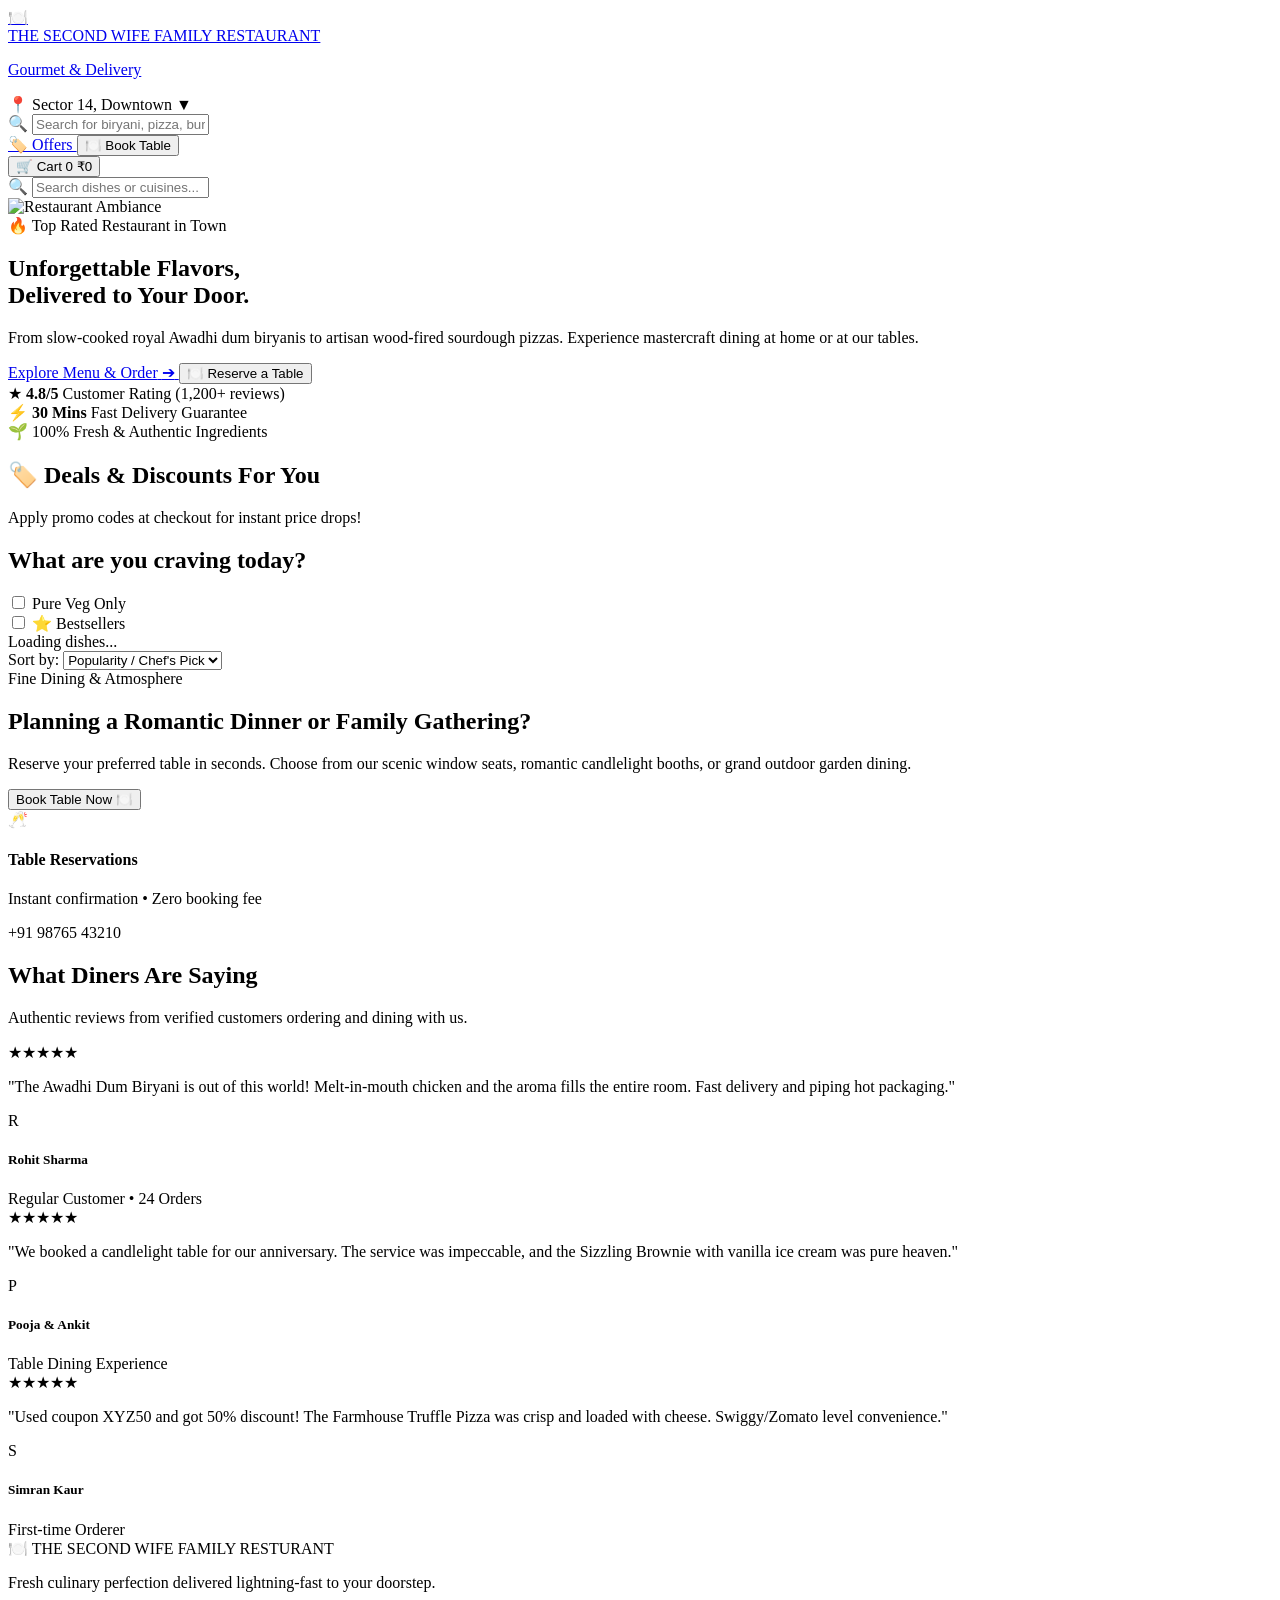
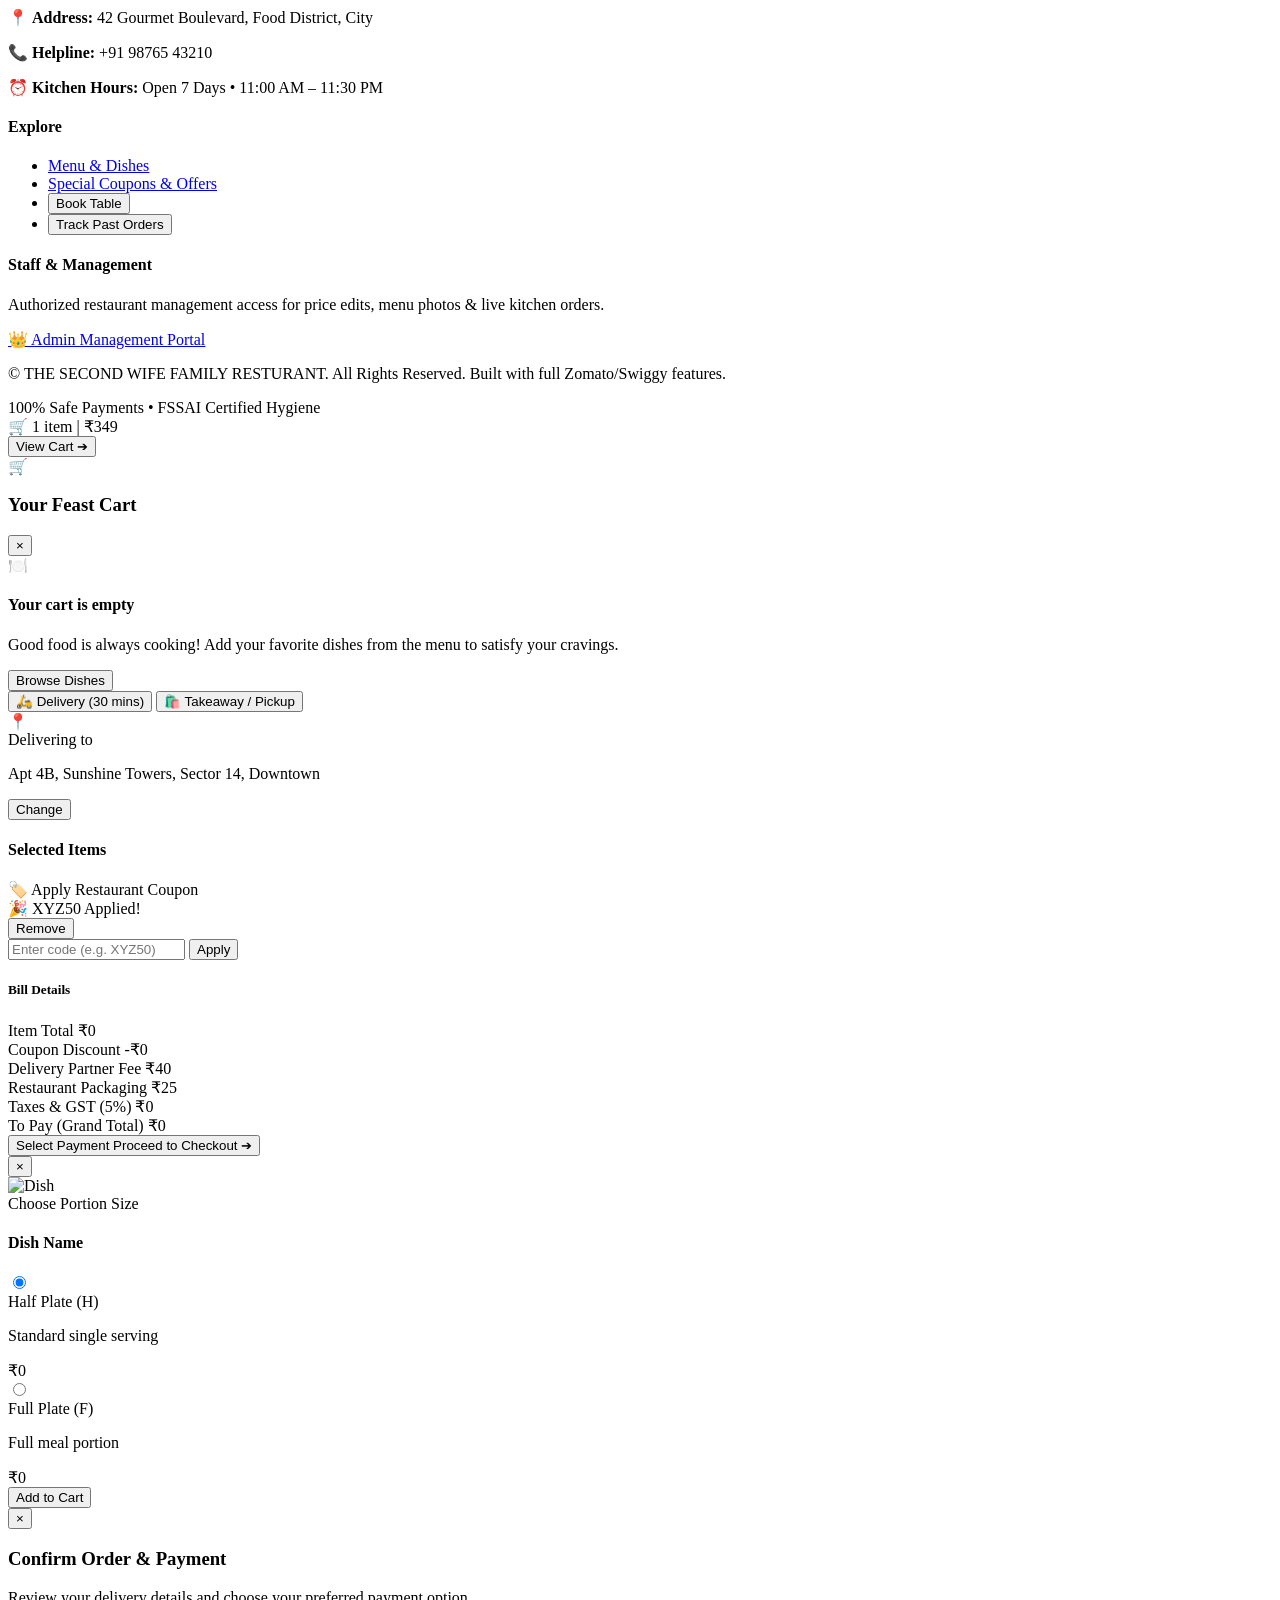
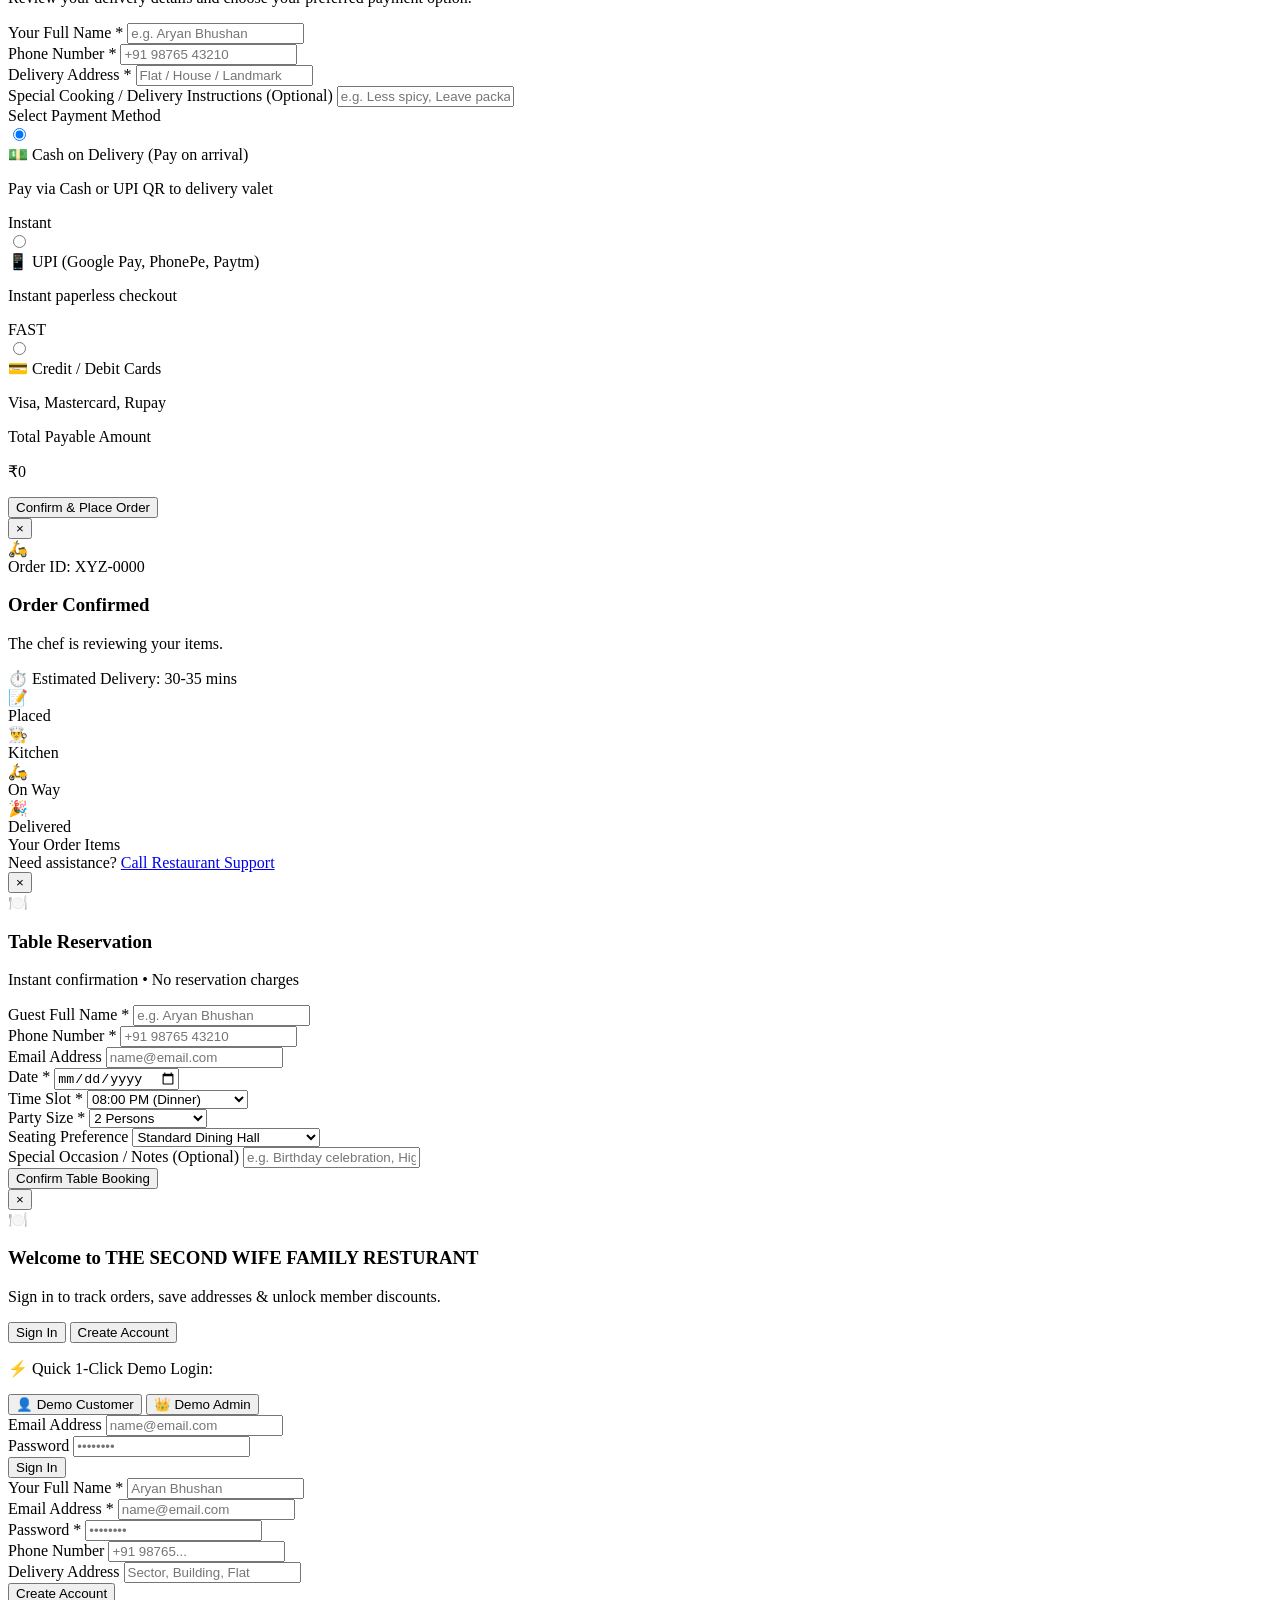
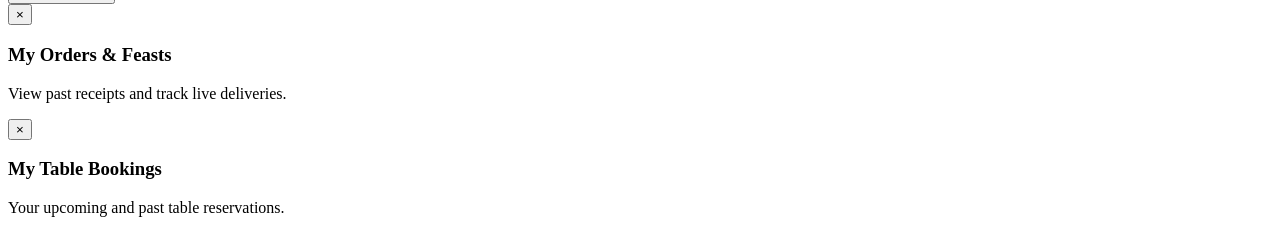
==== public/index.html @ 07d32ba4 "Complete THE SECOND WIFE FAMILY RESTAURANT website with full menu and auth" ====
<!DOCTYPE html>
<html lang="en">

<head>
  <meta charset="UTF-8">
  <meta name="viewport" content="width=device-width, initial-scale=1.0">
  <title>THE SECOND WIFE FAMILY RESTURANT | Order Food Online & Table Reservations</title>

  <!-- Tailwind CSS CDN -->
  <script src="https://cdn.tailwindcss.com"></script>
  <script>
    tailwind.config = {
      theme: {
        extend: {
          colors: {
            brand: {
              red: '#E23744',
              orange: '#FC8019',
              dark: '#1C1C24'
            }
          }
        }
      }
    }
  </script>

  <!-- Custom Styles -->
  <link rel="stylesheet" href="/css/style.css">
</head>

<body class="bg-gray-50 min-h-screen text-gray-800 antialiased selection:bg-red-500 selection:text-white">

  <!-- Toast Notification Container -->
  <div id="toast-container"></div>

  <!-- ================= TOP NAVIGATION BAR ================= -->
  <header class="sticky top-0 z-40 bg-white/95 backdrop-blur-md border-b border-gray-100 shadow-xs transition-all">
    <div class="max-w-7xl mx-auto px-4 sm:px-6 lg:px-8">
      <div class="flex items-center justify-between h-20 gap-4">

        <!-- Brand Logo & Editable Name -->
        <div class="flex items-center gap-3">
          <a href="/" class="flex items-center gap-2.5 group">
            <div
              class="w-11 h-11 rounded-2xl bg-gradient-to-tr from-red-600 to-rose-500 text-white flex items-center justify-center font-black text-xl shadow-md group-hover:scale-105 transition">
              🍽️
            </div>
            <div>
              <span class="brand-name text-lg sm:text-xl lg:text-2xl font-black tracking-tight text-gray-900 font-serif leading-tight block">THE SECOND WIFE FAMILY RESTAURANT</span>
              <p class="text-[10px] sm:text-[11px] font-semibold text-red-600 uppercase tracking-widest leading-none mt-0.5">Gourmet & Delivery</p>
            </div>
          </a>

          <!-- Location  -->
          <div
            class="hidden lg:flex items-center gap-2 text-xs text-gray-600 bg-gray-100/80 hover:bg-gray-200/80 px-3 py-1.5 rounded-full cursor-pointer transition ml-2">
            <span class="text-red-600 text-sm">📍</span>
            <span class="font-bold text-gray-800 truncate max-w-[150px]">Sector 14, Downtown</span>
            <span class="text-gray-400">▼</span>
          </div>
        </div>

        <!-- Central Search Bar (Instant Filter) -->
        <div class="hidden md:flex flex-1 max-w-md mx-4">
          <div class="relative w-full">
            <span class="absolute inset-y-0 left-0 pl-3.5 flex items-center pointer-events-none text-gray-400">
              🔍
            </span>
            <input type="text" id="main-search-input" placeholder="Search for biryani, pizza, burger, momos, curries..."
              class="w-full pl-10 pr-4 py-2 text-sm bg-gray-100/90 hover:bg-gray-100 focus:bg-white border border-transparent focus:border-red-500 rounded-full focus:outline-none transition shadow-inner" />
          </div>
        </div>

        <!-- Right Side Nav Actions -->
        <div class="flex items-center gap-3">
          <!-- Offers Link -->
          <a href="#offers-section"
            class="hidden sm:flex items-center gap-1.5 text-xs font-bold text-gray-700 hover:text-red-600 transition px-2.5 py-1.5 rounded-lg">
            <span>🏷️</span> Offers
          </a>

          <!-- Book Table Button -->
          <button onclick="openReservationModal()"
            class="hidden sm:flex items-center gap-1.5 text-xs font-bold bg-amber-50 text-amber-900 border border-amber-200 hover:bg-amber-100 transition px-3.5 py-2 rounded-xl">
            <span>🍽️</span> Book Table
          </button>

          <!-- Auth Status Container (Sign In / Register or User Avatar Dropdown) -->
          <div id="user-nav-container" class="flex items-center gap-2">
            <!-- Rendered dynamically by app.js -->
          </div>

          <!-- Cart Button (Zomato / Swiggy Style) -->
          <button onclick="openCartDrawer()"
            class="relative flex items-center gap-2 bg-red-600 hover:bg-red-700 text-white px-4 py-2 rounded-xl font-bold text-sm shadow-md hover:shadow-lg transition">
            <span class="text-base">🛒</span>
            <span class="hidden sm:inline">Cart</span>
            <span
              class="cart-count-badge bg-white text-red-600 text-xs px-2 py-0.5 rounded-full font-black hidden">0</span>
            <span
              class="cart-price-indicator text-xs font-extrabold text-red-100 pl-1 hidden sm:inline border-l border-red-500">₹0</span>
          </button>
        </div>

      </div>

      <!-- Mobile Search Bar (Below Header on small screens) -->
      <div class="md:hidden pb-3 pt-1">
        <div class="relative w-full">
          <span class="absolute inset-y-0 left-0 pl-3.5 flex items-center pointer-events-none text-gray-400">
            🔍
          </span>
          <input type="text"
            oninput="document.getElementById('main-search-input').value = this.value; document.getElementById('main-search-input').dispatchEvent(new Event('input'))"
            placeholder="Search dishes or cuisines..."
            class="w-full pl-10 pr-4 py-2 text-xs bg-gray-100 rounded-full focus:outline-none focus:ring-1 focus:ring-red-500 border border-gray-200" />
        </div>
      </div>
    </div>
  </header>

  <!-- ================= HERO SECTION ================= -->
  <section class="relative bg-gray-900 text-white overflow-hidden">
    <div class="absolute inset-0 z-0">
      <img src="https://images.unsplash.com/photo-1517248135467-4c7edcad34c4?w=1600&q=80" alt="Restaurant Ambiance"
        class="w-full h-full object-cover opacity-35 scale-105 filter blur-[0.5px]">
      <div class="absolute inset-0 bg-gradient-to-r from-gray-950 via-gray-950/80 to-transparent"></div>
    </div>

    <div
      class="relative z-10 max-w-7xl mx-auto px-4 sm:px-6 lg:px-8 py-16 sm:py-24 lg:py-28 flex flex-col justify-center">
      <div class="max-w-2xl">
        <div
          class="inline-flex items-center gap-2 bg-red-600/90 text-white text-xs font-black uppercase tracking-wider px-3.5 py-1 rounded-full mb-4 shadow-sm">
          🔥 Top Rated Restaurant in Town
        </div>
        <h1 class="text-4xl sm:text-6xl font-black font-serif tracking-tight leading-tight mb-4">
          Unforgettable Flavors, <br />
          <span class="text-red-500 italic">Delivered to Your Door.</span>
        </h1>
        <p class="brand-tagline text-base sm:text-lg text-gray-300 mb-8 max-w-xl font-light">
          From slow-cooked royal Awadhi dum biryanis to artisan wood-fired sourdough pizzas. Experience mastercraft
          dining at home or at our tables.
        </p>

        <!-- Hero CTAs -->
        <div class="flex flex-wrap items-center gap-4">
          <a href="#menu-section"
            class="bg-red-600 hover:bg-red-700 text-white font-extrabold text-sm sm:text-base px-7 py-3.5 rounded-2xl shadow-lg hover:shadow-red-500/25 transition transform hover:-translate-y-0.5 flex items-center gap-2">
            <span>Explore Menu & Order</span>
            <span>➔</span>
          </a>
          <button onclick="openReservationModal()"
            class="bg-white/10 hover:bg-white/20 backdrop-blur-md text-white border border-white/20 font-bold text-sm sm:text-base px-6 py-3.5 rounded-2xl transition">
            🍽️ Reserve a Table
          </button>
        </div>

        <!-- Trust Badges -->
        <div
          class="mt-10 pt-6 border-t border-white/10 flex flex-wrap items-center gap-6 text-xs text-gray-300 font-medium">
          <div class="flex items-center gap-2">
            <span class="text-yellow-400 text-base">★</span>
            <span><b>4.8/5</b> Customer Rating (1,200+ reviews)</span>
          </div>
          <div class="flex items-center gap-2">
            <span class="text-red-400 text-base">⚡</span>
            <span><b>30 Mins</b> Fast Delivery Guarantee</span>
          </div>
          <div class="flex items-center gap-2">
            <span class="text-emerald-400 text-base">🌱</span>
            <span>100% Fresh & Authentic Ingredients</span>
          </div>
        </div>
      </div>
    </div>
  </section>

  <!-- ================= OFFERS & PROMOS CAROUSEL ================= -->
  <section id="offers-section" class="py-8 bg-white border-b border-gray-100">
    <div class="max-w-7xl mx-auto px-4 sm:px-6 lg:px-8">
      <div class="flex items-center justify-between mb-4">
        <div>
          <h2 class="text-xl sm:text-2xl font-black text-gray-900 flex items-center gap-2 font-serif">
            <span>🏷️</span> Deals & Discounts For You
          </h2>
          <p class="text-xs text-gray-500">Apply promo codes at checkout for instant price drops!</p>
        </div>
      </div>

      <!-- Horizontal scrolling offers container -->
      <div id="offer-banners-container" class="flex gap-4 overflow-x-auto pb-3 pt-1 scrollbar-none">
        <!-- Rendered by app.js -->
      </div>
    </div>
  </section>

  <!-- ================= INSPIRATION CUISINES / CATEGORIES ================= -->
  <section class="py-8 bg-gray-50/60 border-b border-gray-100">
    <div class="max-w-7xl mx-auto px-4 sm:px-6 lg:px-8">
      <h2 class="text-xl sm:text-2xl font-black text-gray-900 mb-6 font-serif">
        What are you craving today?
      </h2>

      <!-- Circular Categories Slider -->
      <div id="category-filter-container" class="flex gap-5 sm:gap-8 overflow-x-auto pb-4 pt-1 scrollbar-none">
        <!-- Rendered by app.js -->
      </div>
    </div>
  </section>

  <!-- ================= MAIN MENU & FOOD CATALOG ================= -->
  <section id="menu-section" class="py-10 max-w-7xl mx-auto px-4 sm:px-6 lg:px-8">

    <!-- Filter, Veg-toggle & Sorting Bar -->
    <div
      class="bg-white rounded-2xl p-4 sm:p-5 shadow-xs border border-gray-100 mb-8 flex flex-wrap items-center justify-between gap-4">

      <!-- Left Filters: Veg Only & Bestsellers -->
      <div class="flex flex-wrap items-center gap-3">
        <!-- Pure Veg Toggle -->
        <label
          class="inline-flex items-center gap-2.5 cursor-pointer bg-gray-50 hover:bg-emerald-50/50 border border-gray-200 hover:border-emerald-300 px-3.5 py-1.5 rounded-xl transition">
          <input type="checkbox" id="veg-only-toggle" class="sr-only peer">
          <span class="food-symbol-veg"></span>
          <span class="text-xs font-bold text-gray-700 peer-checked:text-emerald-700">Pure Veg Only</span>
          <div
            class="w-8 h-4 bg-gray-200 peer-focus:outline-none rounded-full peer peer-checked:after:translate-x-full peer-checked:after:border-white after:content-[''] after:absolute after:top-[2px] after:left-[2px] after:bg-white after:border-gray-300 after:border after:rounded-full after:h-3 after:w-3 after:transition-all peer-checked:bg-emerald-600 relative">
          </div>
        </label>

        <!-- Bestsellers Toggle -->
        <label
          class="inline-flex items-center gap-2 cursor-pointer bg-gray-50 hover:bg-amber-50 border border-gray-200 hover:border-amber-300 px-3.5 py-1.5 rounded-xl transition">
          <input type="checkbox" id="bestseller-toggle" class="sr-only peer">
          <span class="text-amber-500 text-xs">⭐</span>
          <span class="text-xs font-bold text-gray-700 peer-checked:text-amber-700">Bestsellers</span>
          <div
            class="w-8 h-4 bg-gray-200 peer-focus:outline-none rounded-full peer peer-checked:after:translate-x-full peer-checked:after:border-white after:content-[''] after:absolute after:top-[2px] after:left-[2px] after:bg-white after:border-gray-300 after:border after:rounded-full after:h-3 after:w-3 after:transition-all peer-checked:bg-amber-500 relative">
          </div>
        </label>

        <!-- Items Counter -->
        <span id="items-count-indicator" class="text-xs text-gray-400 font-semibold pl-2">
          Loading dishes...
        </span>
      </div>

      <!-- Right: Sort By Dropdown -->
      <div class="flex items-center gap-2 text-xs">
        <span class="text-gray-500 font-medium">Sort by:</span>
        <select id="sort-by-select"
          class="bg-gray-50 border border-gray-200 text-gray-800 text-xs font-bold rounded-xl px-3 py-1.5 focus:outline-none focus:border-red-500">
          <option value="popularity">Popularity / Chef's Pick</option>
          <option value="rating">Highest Rated ★</option>
          <option value="price-low">Price: Low to High</option>
          <option value="price-high">Price: High to Low</option>
        </select>
      </div>

    </div>

    <!-- Dish Cards Grid -->
    <div id="menu-items-grid" class="grid grid-cols-1 sm:grid-cols-2 lg:grid-cols-3 xl:grid-cols-4 gap-6">
      <!-- Dishes rendered dynamically by app.js -->
    </div>

  </section>

  <!-- ================= TABLE RESERVATION BANNER ================= -->
  <section class="my-16 max-w-7xl mx-auto px-4 sm:px-6 lg:px-8">
    <div
      class="relative bg-gradient-to-r from-red-900 to-gray-900 rounded-3xl overflow-hidden shadow-xl text-white p-8 sm:p-14 flex flex-col md:flex-row items-center justify-between gap-8">
      <div class="max-w-xl z-10">
        <span
          class="text-xs uppercase font-extrabold tracking-widest text-amber-400 bg-amber-400/10 px-3 py-1 rounded-full">Fine
          Dining & Atmosphere</span>
        <h2 class="text-3xl sm:text-4xl font-serif font-black mt-3 mb-2 leading-tight">
          Planning a Romantic Dinner or Family Gathering?
        </h2>
        <p class="text-gray-300 text-sm font-light mb-6">
          Reserve your preferred table in seconds. Choose from our scenic window seats, romantic candlelight booths, or
          grand outdoor garden dining.
        </p>
        <button onclick="openReservationModal()"
          class="bg-red-600 hover:bg-red-700 text-white font-extrabold text-sm px-6 py-3 rounded-xl shadow-md transition transform hover:scale-105">
          Book Table Now 🍽️
        </button>
      </div>

      <div class="w-full md:w-auto flex-shrink-0 z-10">
        <div class="bg-white/10 backdrop-blur-md border border-white/20 p-6 rounded-2xl text-center">
          <div class="text-4xl mb-2">🥂</div>
          <h4 class="font-bold text-sm">Table Reservations</h4>
          <p class="text-xs text-gray-300 mt-1">Instant confirmation • Zero booking fee</p>
          <p class="text-[11px] text-amber-300 mt-2 font-mono brand-phone">+91 98765 43210</p>
        </div>
      </div>

      <!-- Decorative Shape -->
      <div class="absolute -right-10 -bottom-10 w-80 h-80 bg-red-600/20 rounded-full blur-3xl pointer-events-none">
      </div>
    </div>
  </section>

  <!-- ================= ABOUT & REVIEWS SECTION ================= -->
  <section class="py-12 bg-white border-t border-gray-100">
    <div class="max-w-7xl mx-auto px-4 sm:px-6 lg:px-8">
      <div class="text-center max-w-2xl mx-auto mb-10">
        <h2 class="text-2xl sm:text-3xl font-serif font-black text-gray-900">What Diners Are Saying</h2>
        <p class="text-xs text-gray-500 mt-2">Authentic reviews from verified customers ordering and dining with us.</p>
      </div>

      <div class="grid grid-cols-1 md:grid-cols-3 gap-6">
        <!-- Review 1 -->
        <div class="bg-gray-50 rounded-2xl p-6 border border-gray-100">
          <div class="flex text-amber-400 text-sm mb-2">★★★★★</div>
          <p class="text-xs text-gray-600 italic leading-relaxed">
            "The Awadhi Dum Biryani is out of this world! Melt-in-mouth chicken and the aroma fills the entire room.
            Fast delivery and piping hot packaging."
          </p>
          <div class="mt-4 flex items-center gap-3">
            <div
              class="w-8 h-8 rounded-full bg-red-100 text-red-700 font-bold text-xs flex items-center justify-center">R
            </div>
            <div>
              <h5 class="text-xs font-bold text-gray-900">Rohit Sharma</h5>
              <span class="text-[10px] text-gray-400">Regular Customer • 24 Orders</span>
            </div>
          </div>
        </div>

        <!-- Review 2 -->
        <div class="bg-gray-50 rounded-2xl p-6 border border-gray-100">
          <div class="flex text-amber-400 text-sm mb-2">★★★★★</div>
          <p class="text-xs text-gray-600 italic leading-relaxed">
            "We booked a candlelight table for our anniversary. The service was impeccable, and the Sizzling Brownie
            with vanilla ice cream was pure heaven."
          </p>
          <div class="mt-4 flex items-center gap-3">
            <div
              class="w-8 h-8 rounded-full bg-amber-100 text-amber-700 font-bold text-xs flex items-center justify-center">
              P</div>
            <div>
              <h5 class="text-xs font-bold text-gray-900">Pooja & Ankit</h5>
              <span class="text-[10px] text-gray-400">Table Dining Experience</span>
            </div>
          </div>
        </div>

        <!-- Review 3 -->
        <div class="bg-gray-50 rounded-2xl p-6 border border-gray-100">
          <div class="flex text-amber-400 text-sm mb-2">★★★★★</div>
          <p class="text-xs text-gray-600 italic leading-relaxed">
            "Used coupon XYZ50 and got 50% discount! The Farmhouse Truffle Pizza was crisp and loaded with cheese.
            Swiggy/Zomato level convenience."
          </p>
          <div class="mt-4 flex items-center gap-3">
            <div
              class="w-8 h-8 rounded-full bg-emerald-100 text-emerald-700 font-bold text-xs flex items-center justify-center">
              S</div>
            <div>
              <h5 class="text-xs font-bold text-gray-900">Simran Kaur</h5>
              <span class="text-[10px] text-gray-400">First-time Orderer</span>
            </div>
          </div>
        </div>
      </div>
    </div>
  </section>

  <!-- ================= FOOTER ================= -->
  <footer class="bg-gray-950 text-gray-400 text-xs py-12 border-t border-gray-800">
    <div class="max-w-7xl mx-auto px-4 sm:px-6 lg:px-8">
      <div class="grid grid-cols-1 md:grid-cols-4 gap-8 mb-8">

        <!-- Brand Info -->
        <div class="md:col-span-2">
          <div class="flex items-center gap-2 text-white font-serif font-black text-xl mb-3">
            <span>🍽️</span>
            <span class="brand-name">THE SECOND WIFE FAMILY RESTURANT</span>
          </div>
          <p class="brand-tagline text-gray-400 text-xs leading-relaxed max-w-sm mb-4">
            Fresh culinary perfection delivered lightning-fast to your doorstep.
          </p>
          <div class="space-y-1 text-gray-400 text-xs">
            <p>📍 <b>Address:</b> <span class="brand-address">42 Gourmet Boulevard, Food District, City</span></p>
            <p>📞 <b>Helpline:</b> <span class="brand-phone">+91 98765 43210</span></p>
            <p>⏰ <b>Kitchen Hours:</b> Open 7 Days • 11:00 AM – 11:30 PM</p>
          </div>
        </div>

        <!-- Quick Links -->
        <div>
          <h4 class="text-white font-bold text-sm mb-3">Explore</h4>
          <ul class="space-y-2">
            <li><a href="#menu-section" class="hover:text-white transition">Menu & Dishes</a></li>
            <li><a href="#offers-section" class="hover:text-white transition">Special Coupons & Offers</a></li>
            <li><button onclick="openReservationModal()" class="hover:text-white transition text-left">Book
                Table</button></li>
            <li><button onclick="openOrdersModal()" class="hover:text-white transition text-left">Track Past
                Orders</button></li>
          </ul>
        </div>

        <!-- Admin & Staff -->
        <div>
          <h4 class="text-white font-bold text-sm mb-3">Staff & Management</h4>
          <p class="text-gray-400 text-[11px] mb-3">
            Authorized restaurant management access for price edits, menu photos & live kitchen orders.
          </p>
          <a href="/admin.html"
            class="inline-flex items-center gap-1.5 bg-gray-800 hover:bg-gray-700 text-amber-300 border border-amber-500/30 px-3.5 py-2 rounded-xl font-bold transition text-xs">
            <span>👑</span> Admin Management Portal
          </a>
        </div>

      </div>

      <div
        class="pt-8 border-t border-gray-900 flex flex-col sm:flex-row items-center justify-between gap-4 text-[11px] text-gray-500">
        <p>&copy; <span class="brand-name">THE SECOND WIFE FAMILY RESTURANT</span>. All Rights Reserved. Built with full Zomato/Swiggy
          features.</p>
        <div class="flex gap-4">
          <span class="text-gray-400">100% Safe Payments</span>
          <span>•</span>
          <span class="text-gray-400">FSSAI Certified Hygiene</span>
        </div>
      </div>
    </div>
  </footer>

  <!-- ================= FLOATING MOBILE CART BAR ================= -->
  <div id="mobile-cart-bar"
    class="fixed bottom-0 left-0 right-0 z-30 p-3 bg-white/95 backdrop-blur-md border-t border-gray-200 shadow-2xl hidden md:hidden">
    <div class="flex items-center justify-between bg-red-600 text-white p-3 rounded-2xl shadow-lg">
      <div class="flex items-center gap-2 pl-2">
        <span>🛒</span>
        <span id="mobile-cart-items-text" class="text-xs font-black">1 item | ₹349</span>
      </div>
      <button onclick="openCartDrawer()"
        class="bg-white text-red-600 font-extrabold text-xs px-4 py-2 rounded-xl shadow-xs flex items-center gap-1">
        View Cart ➔
      </button>
    </div>
  </div>

  <!-- ================= CART SLIDING DRAWER ================= -->
  <div id="cart-drawer-overlay" onclick="closeCartDrawer()"
    class="fixed inset-0 bg-black/60 backdrop-blur-xs z-50 hidden transition-opacity"></div>

  <div id="cart-drawer"
    class="fixed top-0 right-0 bottom-0 w-full max-w-md bg-white z-50 shadow-2xl flex flex-col translate-x-full transition-transform duration-300 ease-out">

    <!-- Drawer Header -->
    <div class="p-4 border-b border-gray-100 flex items-center justify-between bg-gray-50/50">
      <div class="flex items-center gap-2">
        <span class="text-lg">🛒</span>
        <h3 class="font-extrabold text-base text-gray-900">Your Feast Cart</h3>
      </div>
      <button onclick="closeCartDrawer()"
        class="w-8 h-8 rounded-full bg-gray-200 hover:bg-gray-300 text-gray-600 flex items-center justify-center font-bold text-sm transition">
        &times;
      </button>
    </div>

    <!-- Empty View -->
    <div id="cart-empty-view" class="flex-1 flex flex-col items-center justify-center p-8 text-center hidden">
      <div class="text-6xl mb-4">🍽️</div>
      <h4 class="font-bold text-gray-800 text-lg">Your cart is empty</h4>
      <p class="text-xs text-gray-500 mt-1 max-w-xs">Good food is always cooking! Add your favorite dishes from the menu
        to satisfy your cravings.</p>
      <button onclick="closeCartDrawer()"
        class="mt-6 bg-red-600 hover:bg-red-700 text-white text-xs font-bold px-6 py-2.5 rounded-xl transition">
        Browse Dishes
      </button>
    </div>

    <!-- Filled View (Scrollable items + bill details) -->
    <div id="cart-filled-view" class="flex-1 overflow-y-auto p-4 flex flex-col justify-between">

      <div>
        <!-- Order Type Toggle (Delivery vs Takeaway) -->
        <div class="bg-gray-100 p-1 rounded-xl flex gap-1 mb-4">
          <button id="btn-order-delivery" onclick="setOrderType('delivery')"
            class="flex-1 py-2 text-xs font-bold rounded-lg bg-red-600 text-white shadow-sm transition">
            🛵 Delivery (30 mins)
          </button>
          <button id="btn-order-takeaway" onclick="setOrderType('takeaway')"
            class="flex-1 py-2 text-xs font-bold rounded-lg text-gray-600 hover:bg-gray-100 transition">
            🛍️ Takeaway / Pickup
          </button>
        </div>

        <!-- Address Bar in Cart -->
        <div id="cart-address-section" class="mb-4 p-3 bg-red-50/50 border border-red-100 rounded-xl">
          <div class="flex items-start justify-between">
            <div class="flex items-start gap-2">
              <span class="text-red-600 text-sm mt-0.5">📍</span>
              <div>
                <span class="text-xs font-bold text-gray-800">Delivering to</span>
                <p class="text-[11px] text-gray-600 mt-0.5 leading-snug" id="cart-address-display">Apt 4B, Sunshine
                  Towers, Sector 14, Downtown</p>
              </div>
            </div>
            <button onclick="openCheckoutModal()" class="text-xs font-bold text-red-600 hover:underline">Change</button>
          </div>
        </div>

        <!-- Cart Items List -->
        <div class="mb-4">
          <h4 class="text-xs uppercase font-extrabold text-gray-400 tracking-wider mb-2">Selected Items</h4>
          <div id="cart-items-list" class="space-y-1">
            <!-- Rendered by app.js -->
          </div>
        </div>

        <!-- Coupons & Offers Accordion in Cart -->
        <div class="mb-5 pt-3 border-t border-gray-100">
          <div class="flex items-center justify-between mb-2">
            <span class="text-xs font-extrabold text-gray-700 flex items-center gap-1.5">
              <span>🏷️</span> Apply Restaurant Coupon
            </span>
          </div>

          <!-- Applied Coupon Indicator -->
          <div id="applied-coupon-box"
            class="hidden mb-2 p-2.5 bg-emerald-50 border border-emerald-200 rounded-xl flex items-center justify-between text-xs">
            <div class="flex items-center gap-1.5 text-emerald-800 font-bold">
              <span>🎉</span>
              <span id="applied-coupon-text">XYZ50 Applied!</span>
            </div>
            <button onclick="removeAppliedCoupon()"
              class="text-emerald-700 hover:text-emerald-900 font-bold text-xs underline">Remove</button>
          </div>

          <!-- Manual Code Input -->
          <div class="flex gap-2 mb-2">
            <input type="text" id="manual-coupon-input" placeholder="Enter code (e.g. XYZ50)"
              class="flex-1 text-xs uppercase px-3 py-2 bg-gray-50 border border-gray-200 rounded-xl focus:outline-none focus:border-red-500 font-mono font-bold" />
            <button onclick="handleManualCoupon()"
              class="bg-gray-800 hover:bg-gray-900 text-white text-xs font-bold px-3 py-2 rounded-xl transition">
              Apply
            </button>
          </div>

          <!-- Available Coupons List -->
          <div id="cart-coupons-list" class="space-y-1.5 mt-2 max-h-36 overflow-y-auto">
            <!-- Rendered by app.js -->
          </div>
        </div>

        <!-- Bill Details Summary -->
        <div class="bg-gray-50 rounded-2xl p-4 border border-gray-100 text-xs space-y-2 mb-4">
          <h5 class="font-extrabold text-gray-900 pb-1 border-b border-gray-200">Bill Details</h5>
          <div class="flex justify-between text-gray-600">
            <span>Item Total</span>
            <span id="bill-subtotal" class="font-bold text-gray-900">₹0</span>
          </div>
          <div id="bill-discount-row" class="flex justify-between text-emerald-700 font-bold hidden">
            <span>Coupon Discount</span>
            <span id="bill-discount">-₹0</span>
          </div>
          <div class="flex justify-between text-gray-600">
            <span>Delivery Partner Fee</span>
            <span id="bill-delivery" class="font-bold">₹40</span>
          </div>
          <div class="flex justify-between text-gray-600">
            <span>Restaurant Packaging</span>
            <span id="bill-packaging" class="font-bold">₹25</span>
          </div>
          <div class="flex justify-between text-gray-600">
            <span>Taxes & GST (5%)</span>
            <span id="bill-taxes" class="font-bold">₹0</span>
          </div>
          <div
            class="pt-2 border-t border-gray-200 flex justify-between items-center text-sm font-extrabold text-gray-900">
            <span>To Pay (Grand Total)</span>
            <span id="bill-grand-total" class="text-base text-red-600">₹0</span>
          </div>
        </div>

      </div>

      <!-- Checkout CTA Button -->
      <div class="pt-2">
        <button onclick="openCheckoutModal()"
          class="w-full bg-red-600 hover:bg-red-700 text-white font-extrabold py-3.5 rounded-2xl shadow-lg transition flex items-center justify-between px-4">
          <span class="text-xs uppercase tracking-wider">Select Payment</span>
          <span class="flex items-center gap-1 font-black text-sm">Proceed to Checkout ➔</span>
        </button>
      </div>

    </div>

  </div>

  <!-- ================= PORTION SIZE CUSTOMIZATION MODAL (Half / Full Plate) ================= -->
  <div id="portion-modal" class="fixed inset-0 bg-black/60 backdrop-blur-xs z-50 flex items-center justify-center p-4 hidden">
    <div class="bg-white rounded-3xl max-w-sm w-full p-6 shadow-2xl relative animate-scaleUp">
      <button onclick="closePortionModal()" class="absolute top-4 right-4 text-gray-400 hover:text-gray-600 font-bold text-2xl leading-none">&times;</button>
      
      <div class="flex items-center gap-3 pb-3 border-b border-gray-100 mb-4">
        <img id="portion-item-img" src="" alt="Dish" class="w-16 h-16 rounded-2xl object-cover border border-gray-100 flex-shrink-0" />
        <div>
          <div class="flex items-center gap-1.5 mb-0.5">
            <span id="portion-item-veg" class="food-symbol-veg"></span>
            <span class="text-[10px] font-bold text-red-600 uppercase tracking-wider">Choose Portion Size</span>
          </div>
          <h4 id="portion-item-name" class="font-extrabold text-base text-gray-900 leading-snug line-clamp-1">Dish Name</h4>
          <p id="portion-item-desc" class="text-xs text-gray-400 line-clamp-1 mt-0.5"></p>
        </div>
      </div>

      <div class="mb-5">
        <div class="space-y-2.5">
          <!-- Half Plate Option -->
          <label class="flex items-center justify-between p-3.5 rounded-2xl border-2 border-gray-200 hover:border-red-500 cursor-pointer transition has-[:checked]:border-red-600 has-[:checked]:bg-red-50/50">
            <div class="flex items-center gap-3">
              <input type="radio" id="portion-radio-half" name="dishPortion" value="Half" checked onchange="updatePortionBtnPrice()" 
                     class="text-red-600 focus:ring-red-500 w-4 h-4">
              <div>
                <span class="font-black text-sm text-gray-900">Half Plate (H)</span>
                <p class="text-[11px] text-gray-500 font-medium">Standard single serving</p>
              </div>
            </div>
            <span id="portion-price-half" class="font-black text-sm text-gray-900">₹0</span>
          </label>

          <!-- Full Plate Option -->
          <label class="flex items-center justify-between p-3.5 rounded-2xl border-2 border-gray-200 hover:border-red-500 cursor-pointer transition has-[:checked]:border-red-600 has-[:checked]:bg-red-50/50">
            <div class="flex items-center gap-3">
              <input type="radio" id="portion-radio-full" name="dishPortion" value="Full" onchange="updatePortionBtnPrice()" 
                     class="text-red-600 focus:ring-red-500 w-4 h-4">
              <div>
                <span class="font-black text-sm text-gray-900">Full Plate (F)</span>
                <p class="text-[11px] text-gray-500 font-medium">Full meal portion</p>
              </div>
            </div>
            <span id="portion-price-full" class="font-black text-sm text-gray-900">₹0</span>
          </label>
        </div>
      </div>

      <button type="button" onclick="confirmAddPortion()" 
              id="portion-add-btn-price"
              class="w-full bg-red-600 hover:bg-red-700 text-white font-extrabold py-3.5 rounded-2xl shadow-lg transition text-sm">
        Add to Cart
      </button>
    </div>
  </div>

  <!-- ================= CHECKOUT & PAYMENT MODAL ================= -->
  <div id="checkout-modal"
    class="fixed inset-0 bg-black/60 backdrop-blur-xs z-50 flex items-center justify-center p-4 hidden">
    <div class="bg-white rounded-3xl max-w-lg w-full max-h-[90vh] overflow-y-auto p-6 sm:p-8 shadow-2xl relative">
      <button onclick="closeCheckoutModal()"
        class="absolute top-5 right-5 text-gray-400 hover:text-gray-600 font-bold text-xl">&times;</button>

      <h3 class="text-xl font-black font-serif text-gray-900 mb-1">Confirm Order & Payment</h3>
      <p class="text-xs text-gray-500 mb-6">Review your delivery details and choose your preferred payment option.</p>

      <form onsubmit="handlePlaceOrder(event)" class="space-y-4">

        <div>
          <label class="block text-xs font-bold text-gray-700 mb-1">Your Full Name *</label>
          <input type="text" id="checkout-name" required placeholder="e.g. Aryan Bhushan"
            class="w-full px-3.5 py-2.5 text-xs bg-gray-50 border border-gray-200 rounded-xl focus:outline-none focus:border-red-500 font-medium" />
        </div>

        <div class="grid grid-cols-1 sm:grid-cols-2 gap-3">
          <div>
            <label class="block text-xs font-bold text-gray-700 mb-1">Phone Number *</label>
            <input type="tel" id="checkout-phone" required placeholder="+91 98765 43210"
              class="w-full px-3.5 py-2.5 text-xs bg-gray-50 border border-gray-200 rounded-xl focus:outline-none focus:border-red-500 font-medium" />
          </div>
          <div>
            <label class="block text-xs font-bold text-gray-700 mb-1">Delivery Address *</label>
            <input type="text" id="checkout-address" required placeholder="Flat / House / Landmark"
              class="w-full px-3.5 py-2.5 text-xs bg-gray-50 border border-gray-200 rounded-xl focus:outline-none focus:border-red-500 font-medium" />
          </div>
        </div>

        <div>
          <label class="block text-xs font-bold text-gray-700 mb-1">Special Cooking / Delivery Instructions
            (Optional)</label>
          <input type="text" id="checkout-notes" placeholder="e.g. Less spicy, Leave package at door, Don't ring bell"
            class="w-full px-3.5 py-2 text-xs bg-gray-50 border border-gray-200 rounded-xl focus:outline-none focus:border-red-500" />
        </div>

        <!-- Payment Options (Zomato/Swiggy Style) -->
        <div class="pt-3 border-t border-gray-100">
          <label class="block text-xs font-bold text-gray-700 mb-2">Select Payment Method</label>
          <div class="space-y-2">

            <label
              class="flex items-center justify-between p-3 border border-gray-200 rounded-xl cursor-pointer hover:bg-gray-50 transition">
              <div class="flex items-center gap-3">
                <input type="radio" name="paymentMethod" value="Cash on Delivery" checked
                  class="text-red-600 focus:ring-red-500">
                <div>
                  <span class="text-xs font-bold text-gray-800">💵 Cash on Delivery (Pay on arrival)</span>
                  <p class="text-[10px] text-gray-400">Pay via Cash or UPI QR to delivery valet</p>
                </div>
              </div>
              <span class="text-xs font-bold text-emerald-600">Instant</span>
            </label>

            <label
              class="flex items-center justify-between p-3 border border-gray-200 rounded-xl cursor-pointer hover:bg-gray-50 transition">
              <div class="flex items-center gap-3">
                <input type="radio" name="paymentMethod" value="UPI" class="text-red-600 focus:ring-red-500">
                <div>
                  <span class="text-xs font-bold text-gray-800">📱 UPI (Google Pay, PhonePe, Paytm)</span>
                  <p class="text-[10px] text-gray-400">Instant paperless checkout</p>
                </div>
              </div>
              <span class="text-[10px] bg-emerald-100 text-emerald-800 font-bold px-2 py-0.5 rounded">FAST</span>
            </label>

            <label
              class="flex items-center justify-between p-3 border border-gray-200 rounded-xl cursor-pointer hover:bg-gray-50 transition">
              <div class="flex items-center gap-3">
                <input type="radio" name="paymentMethod" value="Card" class="text-red-600 focus:ring-red-500">
                <div>
                  <span class="text-xs font-bold text-gray-800">💳 Credit / Debit Cards</span>
                  <p class="text-[10px] text-gray-400">Visa, Mastercard, Rupay</p>
                </div>
              </div>
            </label>

          </div>
        </div>

        <div class="pt-4 flex items-center justify-between">
          <div>
            <span class="text-[11px] text-gray-400">Total Payable Amount</span>
            <p id="checkout-grand-total" class="text-xl font-black text-gray-900">₹0</p>
          </div>
          <button type="submit" id="place-order-submit-btn"
            class="bg-red-600 hover:bg-red-700 text-white font-extrabold text-sm px-7 py-3 rounded-xl shadow-lg transition">
            Confirm & Place Order
          </button>
        </div>

      </form>
    </div>
  </div>

  <!-- ================= LIVE ORDER TRACKING MODAL ================= -->
  <div id="tracking-modal"
    class="fixed inset-0 bg-black/60 backdrop-blur-xs z-50 flex items-center justify-center p-4 hidden">
    <div class="bg-white rounded-3xl max-w-md w-full p-6 sm:p-8 shadow-2xl relative">
      <button onclick="closeLiveTrackingModal()"
        class="absolute top-5 right-5 text-gray-400 hover:text-gray-600 font-bold text-xl">&times;</button>

      <div class="text-center mb-6">
        <div
          class="w-14 h-14 rounded-2xl bg-red-100 text-red-600 flex items-center justify-center text-3xl mx-auto mb-3 shadow-inner">
          🛵
        </div>
        <span class="text-xs font-mono font-bold text-gray-400 uppercase tracking-widest">Order ID: <span
            id="tracking-order-id">XYZ-0000</span></span>
        <h3 id="tracking-status-title" class="text-xl font-black text-gray-900 mt-1">Order Confirmed</h3>
        <p id="tracking-status-desc" class="text-xs text-gray-500 mt-0.5">The chef is reviewing your items.</p>

        <div
          class="mt-4 inline-flex items-center gap-2 bg-emerald-50 text-emerald-800 px-4 py-1.5 rounded-full text-xs font-bold border border-emerald-200">
          <span>⏱️ Estimated Delivery:</span>
          <span id="tracking-eta" class="font-extrabold">30-35 mins</span>
        </div>
      </div>

      <!-- Realtime Stepper -->
      <div class="relative py-4 mb-6">
        <div class="flex items-center justify-between relative z-10">

          <div class="flex flex-col items-center">
            <div id="track-step-1"
              class="w-9 h-9 rounded-full step-complete flex items-center justify-center font-bold text-sm">📝</div>
            <span class="text-[10px] font-bold text-gray-700 mt-1.5">Placed</span>
          </div>

          <div class="flex flex-col items-center">
            <div id="track-step-2"
              class="w-9 h-9 rounded-full step-pending flex items-center justify-center font-bold text-sm">👨‍🍳</div>
            <span class="text-[10px] font-bold text-gray-700 mt-1.5">Kitchen</span>
          </div>

          <div class="flex flex-col items-center">
            <div id="track-step-3"
              class="w-9 h-9 rounded-full step-pending flex items-center justify-center font-bold text-sm">🛵</div>
            <span class="text-[10px] font-bold text-gray-700 mt-1.5">On Way</span>
          </div>

          <div class="flex flex-col items-center">
            <div id="track-step-4"
              class="w-9 h-9 rounded-full step-pending flex items-center justify-center font-bold text-sm">🎉</div>
            <span class="text-[10px] font-bold text-gray-700 mt-1.5">Delivered</span>
          </div>

        </div>
      </div>

      <!-- Items Ordered Box -->
      <div class="bg-gray-50 rounded-2xl p-3.5 border border-gray-100 mb-4">
        <span class="text-[11px] font-bold text-gray-500 uppercase tracking-wider block mb-1">Your Order Items</span>
        <div id="tracking-items-list" class="space-y-1"></div>
      </div>

      <div class="flex justify-between items-center text-xs text-gray-500">
        <span>Need assistance?</span>
        <a href="tel:+919876543210" class="font-bold text-red-600 hover:underline">Call Restaurant Support</a>
      </div>
    </div>
  </div>

  <!-- ================= TABLE RESERVATION MODAL ================= -->
  <div id="reservation-modal"
    class="fixed inset-0 bg-black/60 backdrop-blur-xs z-50 flex items-center justify-center p-4 hidden">
    <div class="bg-white rounded-3xl max-w-lg w-full max-h-[90vh] overflow-y-auto p-6 sm:p-8 shadow-2xl relative">
      <button onclick="closeReservationModal()"
        class="absolute top-5 right-5 text-gray-400 hover:text-gray-600 font-bold text-xl">&times;</button>

      <div class="flex items-center gap-3 mb-4">
        <div class="w-10 h-10 rounded-xl bg-amber-100 text-amber-800 flex items-center justify-center text-xl">🍽️</div>
        <div>
          <h3 class="text-xl font-black font-serif text-gray-900">Table Reservation</h3>
          <p class="text-xs text-gray-500">Instant confirmation • No reservation charges</p>
        </div>
      </div>

      <form onsubmit="handleReservationSubmit(event)" class="space-y-3.5">

        <div>
          <label class="block text-xs font-bold text-gray-700 mb-1">Guest Full Name *</label>
          <input type="text" id="res-name" required placeholder="e.g. Aryan Bhushan"
            class="w-full px-3.5 py-2.5 text-xs bg-gray-50 border border-gray-200 rounded-xl focus:outline-none focus:border-red-500 font-medium" />
        </div>

        <div class="grid grid-cols-1 sm:grid-cols-2 gap-3">
          <div>
            <label class="block text-xs font-bold text-gray-700 mb-1">Phone Number *</label>
            <input type="tel" id="res-phone" required placeholder="+91 98765 43210"
              class="w-full px-3.5 py-2.5 text-xs bg-gray-50 border border-gray-200 rounded-xl focus:outline-none focus:border-red-500 font-medium" />
          </div>
          <div>
            <label class="block text-xs font-bold text-gray-700 mb-1">Email Address</label>
            <input type="email" id="res-email" placeholder="name@email.com"
              class="w-full px-3.5 py-2.5 text-xs bg-gray-50 border border-gray-200 rounded-xl focus:outline-none focus:border-red-500 font-medium" />
          </div>
        </div>

        <div class="grid grid-cols-1 sm:grid-cols-3 gap-3">
          <div>
            <label class="block text-xs font-bold text-gray-700 mb-1">Date *</label>
            <input type="date" id="res-date" required
              class="w-full px-3 py-2 text-xs bg-gray-50 border border-gray-200 rounded-xl focus:outline-none focus:border-red-500 font-bold" />
          </div>
          <div>
            <label class="block text-xs font-bold text-gray-700 mb-1">Time Slot *</label>
            <select id="res-time" required
              class="w-full px-3 py-2 text-xs bg-gray-50 border border-gray-200 rounded-xl focus:outline-none focus:border-red-500 font-bold">
              <option value="12:30 PM">12:30 PM (Lunch)</option>
              <option value="01:30 PM">01:30 PM (Lunch)</option>
              <option value="02:30 PM">02:30 PM (Lunch)</option>
              <option value="07:00 PM">07:00 PM (Dinner)</option>
              <option value="08:00 PM" selected>08:00 PM (Dinner)</option>
              <option value="09:00 PM">09:00 PM (Dinner)</option>
              <option value="10:00 PM">10:00 PM (Late Dinner)</option>
            </select>
          </div>
          <div>
            <label class="block text-xs font-bold text-gray-700 mb-1">Party Size *</label>
            <select id="res-guests"
              class="w-full px-3 py-2 text-xs bg-gray-50 border border-gray-200 rounded-xl focus:outline-none focus:border-red-500 font-bold">
              <option value="1">1 Person</option>
              <option value="2" selected>2 Persons</option>
              <option value="3">3 Persons</option>
              <option value="4">4 Persons</option>
              <option value="5">5 Persons</option>
              <option value="6">6 Persons</option>
              <option value="8">8+ Large Family</option>
            </select>
          </div>
        </div>

        <div>
          <label class="block text-xs font-bold text-gray-700 mb-1">Seating Preference</label>
          <select id="res-seating"
            class="w-full px-3 py-2 text-xs bg-gray-50 border border-gray-200 rounded-xl focus:outline-none focus:border-red-500">
            <option value="Standard Dining">Standard Dining Hall</option>
            <option value="Romantic Candlelight Booth">Romantic Candlelight Booth</option>
            <option value="Window View Seating">Window View Seating</option>
            <option value="Outdoor Terrace Garden">Outdoor Terrace Garden</option>
            <option value="Private VIP Room">Private VIP Room</option>
          </select>
        </div>

        <div>
          <label class="block text-xs font-bold text-gray-700 mb-1">Special Occasion / Notes (Optional)</label>
          <input type="text" id="res-notes" placeholder="e.g. Birthday celebration, High chair for toddler, Anniversary"
            class="w-full px-3 py-2 text-xs bg-gray-50 border border-gray-200 rounded-xl focus:outline-none focus:border-red-500" />
        </div>

        <div class="pt-4">
          <button type="submit" id="res-submit-btn"
            class="w-full bg-red-600 hover:bg-red-700 text-white font-extrabold text-sm py-3.5 rounded-xl shadow-lg transition">
            Confirm Table Booking
          </button>
        </div>

      </form>
    </div>
  </div>

  <!-- ================= AUTH MODAL (LOGIN & SIGNUP) ================= -->
  <div id="auth-modal"
    class="fixed inset-0 bg-black/60 backdrop-blur-xs z-50 flex items-center justify-center p-4 hidden">
    <div class="bg-white rounded-3xl max-w-md w-full p-6 sm:p-8 shadow-2xl relative">
      <button onclick="closeAuthModal()"
        class="absolute top-5 right-5 text-gray-400 hover:text-gray-600 font-bold text-xl">&times;</button>

      <div class="text-center mb-6">
        <div
          class="w-12 h-12 rounded-2xl bg-red-100 text-red-600 flex items-center justify-center text-2xl mx-auto mb-2 font-serif font-black">
          🍽️
        </div>
        <h3 class="text-2xl font-black font-serif text-gray-900">Welcome to <span class="brand-name">THE SECOND WIFE FAMILY RESTURANT</span></h3>
        <p class="text-xs text-gray-500">Sign in to track orders, save addresses & unlock member discounts.</p>
      </div>

      <!-- Tabs -->
      <div class="flex border-b border-gray-100 mb-6">
        <button id="tab-btn-login" onclick="switchAuthTab('login')"
          class="flex-1 py-3 text-sm font-bold text-red-600 border-b-2 border-red-600">
          Sign In
        </button>
        <button id="tab-btn-register" onclick="switchAuthTab('register')"
          class="flex-1 py-3 text-sm font-medium text-gray-500 hover:text-gray-700">
          Create Account
        </button>
      </div>

      <!-- Quick Demo Login Bar -->
      <div class="mb-5 p-3 bg-amber-50 border border-amber-200 rounded-2xl">
        <p class="text-[11px] font-bold text-amber-800 mb-1.5 flex items-center gap-1">
          <span>⚡</span> Quick 1-Click Demo Login:
        </p>
        <div class="flex gap-2">
          <button type="button" onclick="fillDemoLogin('customer')"
            class="flex-1 bg-white hover:bg-amber-100 text-gray-800 text-xs font-bold py-1.5 px-2 rounded-lg border border-amber-300 transition">
            👤 Demo Customer
          </button>
          <button type="button" onclick="fillDemoLogin('admin')"
            class="flex-1 bg-amber-600 hover:bg-amber-700 text-white text-xs font-bold py-1.5 px-2 rounded-lg transition">
            👑 Demo Admin
          </button>
        </div>
      </div>

      <!-- Login Form -->
      <form id="auth-login-form" onsubmit="handleLoginSubmit(event)" class="space-y-3.5">
        <div>
          <label class="block text-xs font-bold text-gray-700 mb-1">Email Address</label>
          <input type="email" id="login-email" required placeholder="name@email.com"
            class="w-full px-3.5 py-2.5 text-xs bg-gray-50 border border-gray-200 rounded-xl focus:outline-none focus:border-red-500 font-medium" />
        </div>
        <div>
          <label class="block text-xs font-bold text-gray-700 mb-1">Password</label>
          <input type="password" id="login-password" required placeholder="••••••••"
            class="w-full px-3.5 py-2.5 text-xs bg-gray-50 border border-gray-200 rounded-xl focus:outline-none focus:border-red-500 font-medium" />
        </div>
        <button type="submit"
          class="w-full bg-red-600 hover:bg-red-700 text-white font-extrabold text-sm py-3.5 rounded-xl shadow-md transition mt-2">
          Sign In
        </button>
      </form>

      <!-- Register Form -->
      <form id="auth-register-form" onsubmit="handleRegisterSubmit(event)" class="space-y-3 hidden">
        <div>
          <label class="block text-xs font-bold text-gray-700 mb-1">Your Full Name *</label>
          <input type="text" id="reg-name" required placeholder="Aryan Bhushan"
            class="w-full px-3.5 py-2 text-xs bg-gray-50 border border-gray-200 rounded-xl focus:outline-none focus:border-red-500 font-medium" />
        </div>
        <div>
          <label class="block text-xs font-bold text-gray-700 mb-1">Email Address *</label>
          <input type="email" id="reg-email" required placeholder="name@email.com"
            class="w-full px-3.5 py-2 text-xs bg-gray-50 border border-gray-200 rounded-xl focus:outline-none focus:border-red-500 font-medium" />
        </div>
        <div class="grid grid-cols-2 gap-2">
          <div>
            <label class="block text-xs font-bold text-gray-700 mb-1">Password *</label>
            <input type="password" id="reg-password" required placeholder="••••••••"
              class="w-full px-3.5 py-2 text-xs bg-gray-50 border border-gray-200 rounded-xl focus:outline-none focus:border-red-500 font-medium" />
          </div>
          <div>
            <label class="block text-xs font-bold text-gray-700 mb-1">Phone Number</label>
            <input type="tel" id="reg-phone" placeholder="+91 98765..."
              class="w-full px-3.5 py-2 text-xs bg-gray-50 border border-gray-200 rounded-xl focus:outline-none focus:border-red-500 font-medium" />
          </div>
        </div>
        <div>
          <label class="block text-xs font-bold text-gray-700 mb-1">Delivery Address</label>
          <input type="text" id="reg-address" placeholder="Sector, Building, Flat"
            class="w-full px-3.5 py-2 text-xs bg-gray-50 border border-gray-200 rounded-xl focus:outline-none focus:border-red-500" />
        </div>
        <button type="submit"
          class="w-full bg-red-600 hover:bg-red-700 text-white font-extrabold text-sm py-3 rounded-xl shadow-md transition mt-2">
          Create Account
        </button>
      </form>

    </div>
  </div>

  <!-- ================= USER ORDERS HISTORY MODAL ================= -->
  <div id="orders-modal"
    class="fixed inset-0 bg-black/60 backdrop-blur-xs z-50 flex items-center justify-center p-4 hidden">
    <div class="bg-white rounded-3xl max-w-lg w-full max-h-[85vh] overflow-y-auto p-6 sm:p-8 shadow-2xl relative">
      <button onclick="closeOrdersModal()"
        class="absolute top-5 right-5 text-gray-400 hover:text-gray-600 font-bold text-xl">&times;</button>
      <h3 class="text-xl font-black font-serif text-gray-900 mb-1">My Orders & Feasts</h3>
      <p class="text-xs text-gray-500 mb-4">View past receipts and track live deliveries.</p>

      <div id="orders-history-list" class="space-y-3">
        <!-- Rendered by app.js -->
      </div>
    </div>
  </div>

  <!-- ================= USER RESERVATIONS HISTORY MODAL ================= -->
  <div id="reservations-list-modal"
    class="fixed inset-0 bg-black/60 backdrop-blur-xs z-50 flex items-center justify-center p-4 hidden">
    <div class="bg-white rounded-3xl max-w-lg w-full max-h-[85vh] overflow-y-auto p-6 sm:p-8 shadow-2xl relative">
      <button onclick="closeReservationsListModal()"
        class="absolute top-5 right-5 text-gray-400 hover:text-gray-600 font-bold text-xl">&times;</button>
      <h3 class="text-xl font-black font-serif text-gray-900 mb-1">My Table Bookings</h3>
      <p class="text-xs text-gray-500 mb-4">Your upcoming and past table reservations.</p>

      <div id="reservations-history-list" class="space-y-3">
        <!-- Rendered by app.js -->
      </div>
    </div>
  </div>

  <!-- Application JS -->
  <script src="/js/app.js"></script>
</body>

</html>
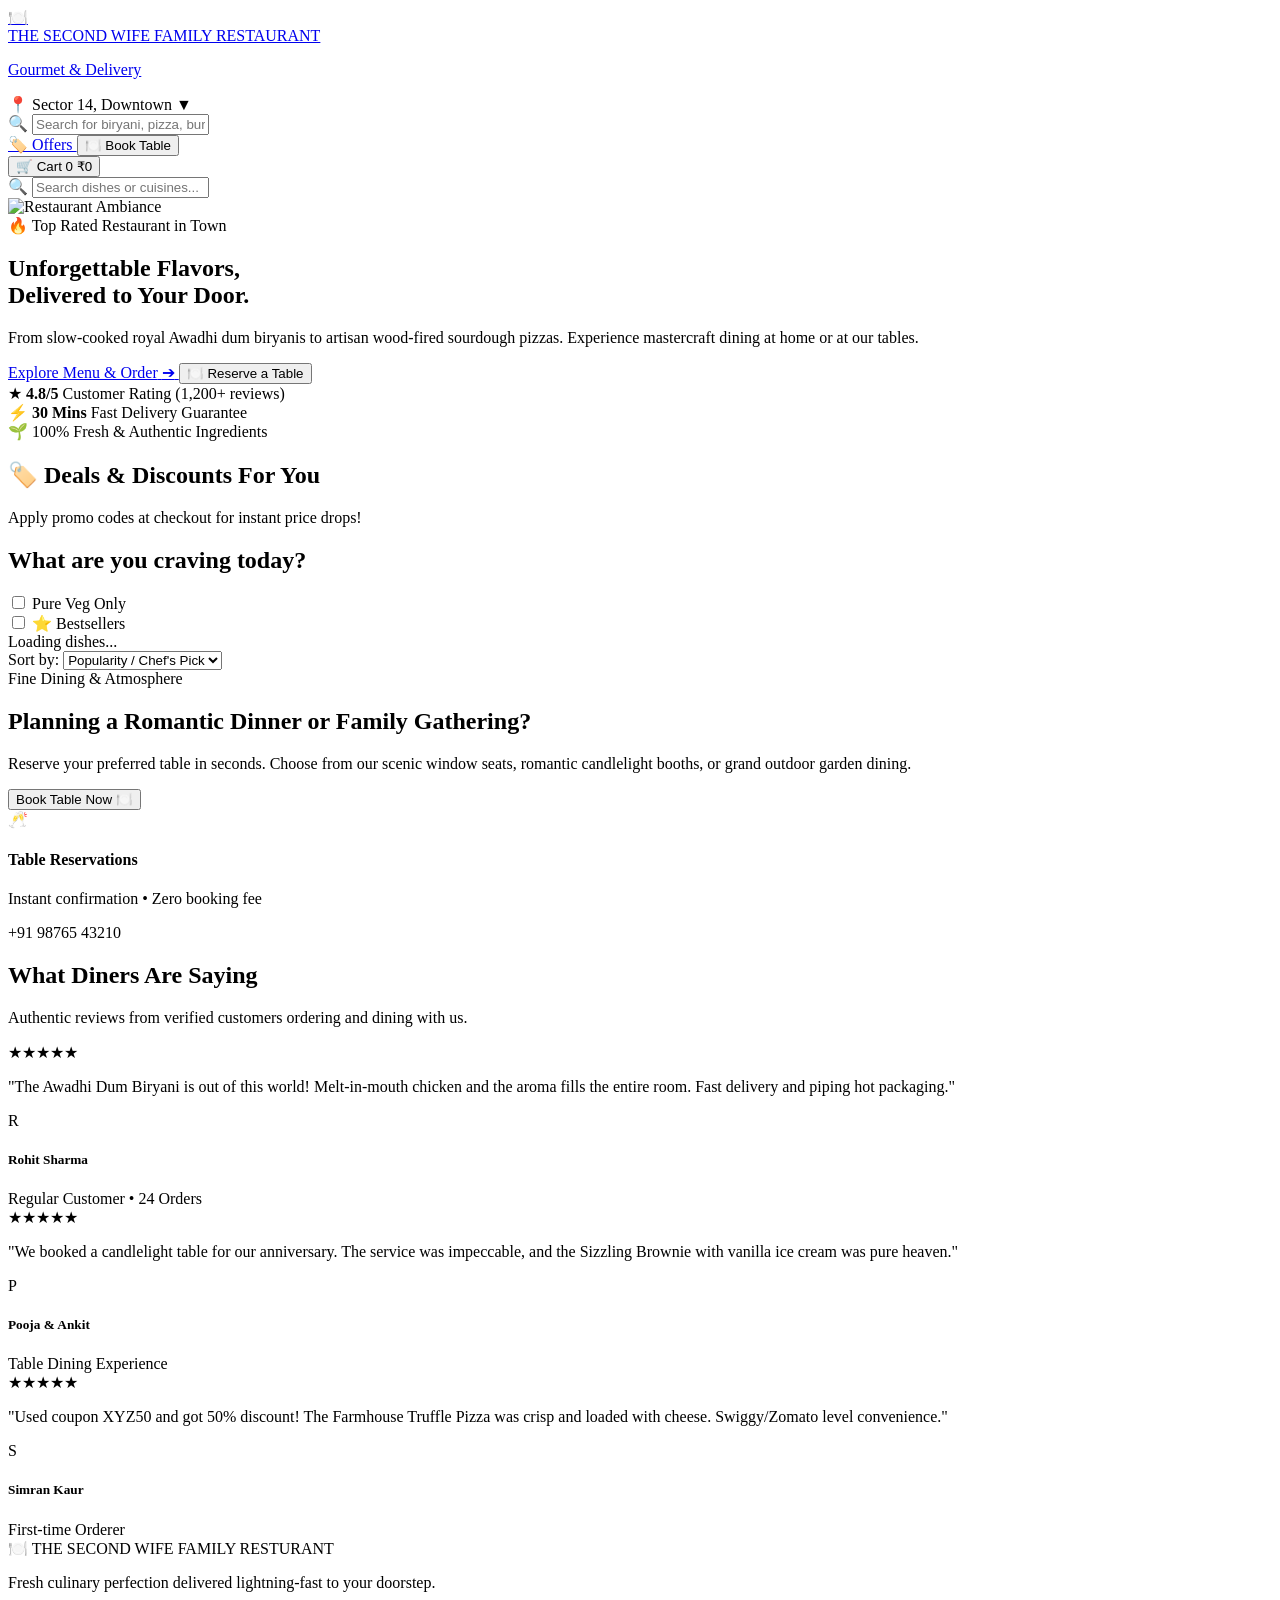
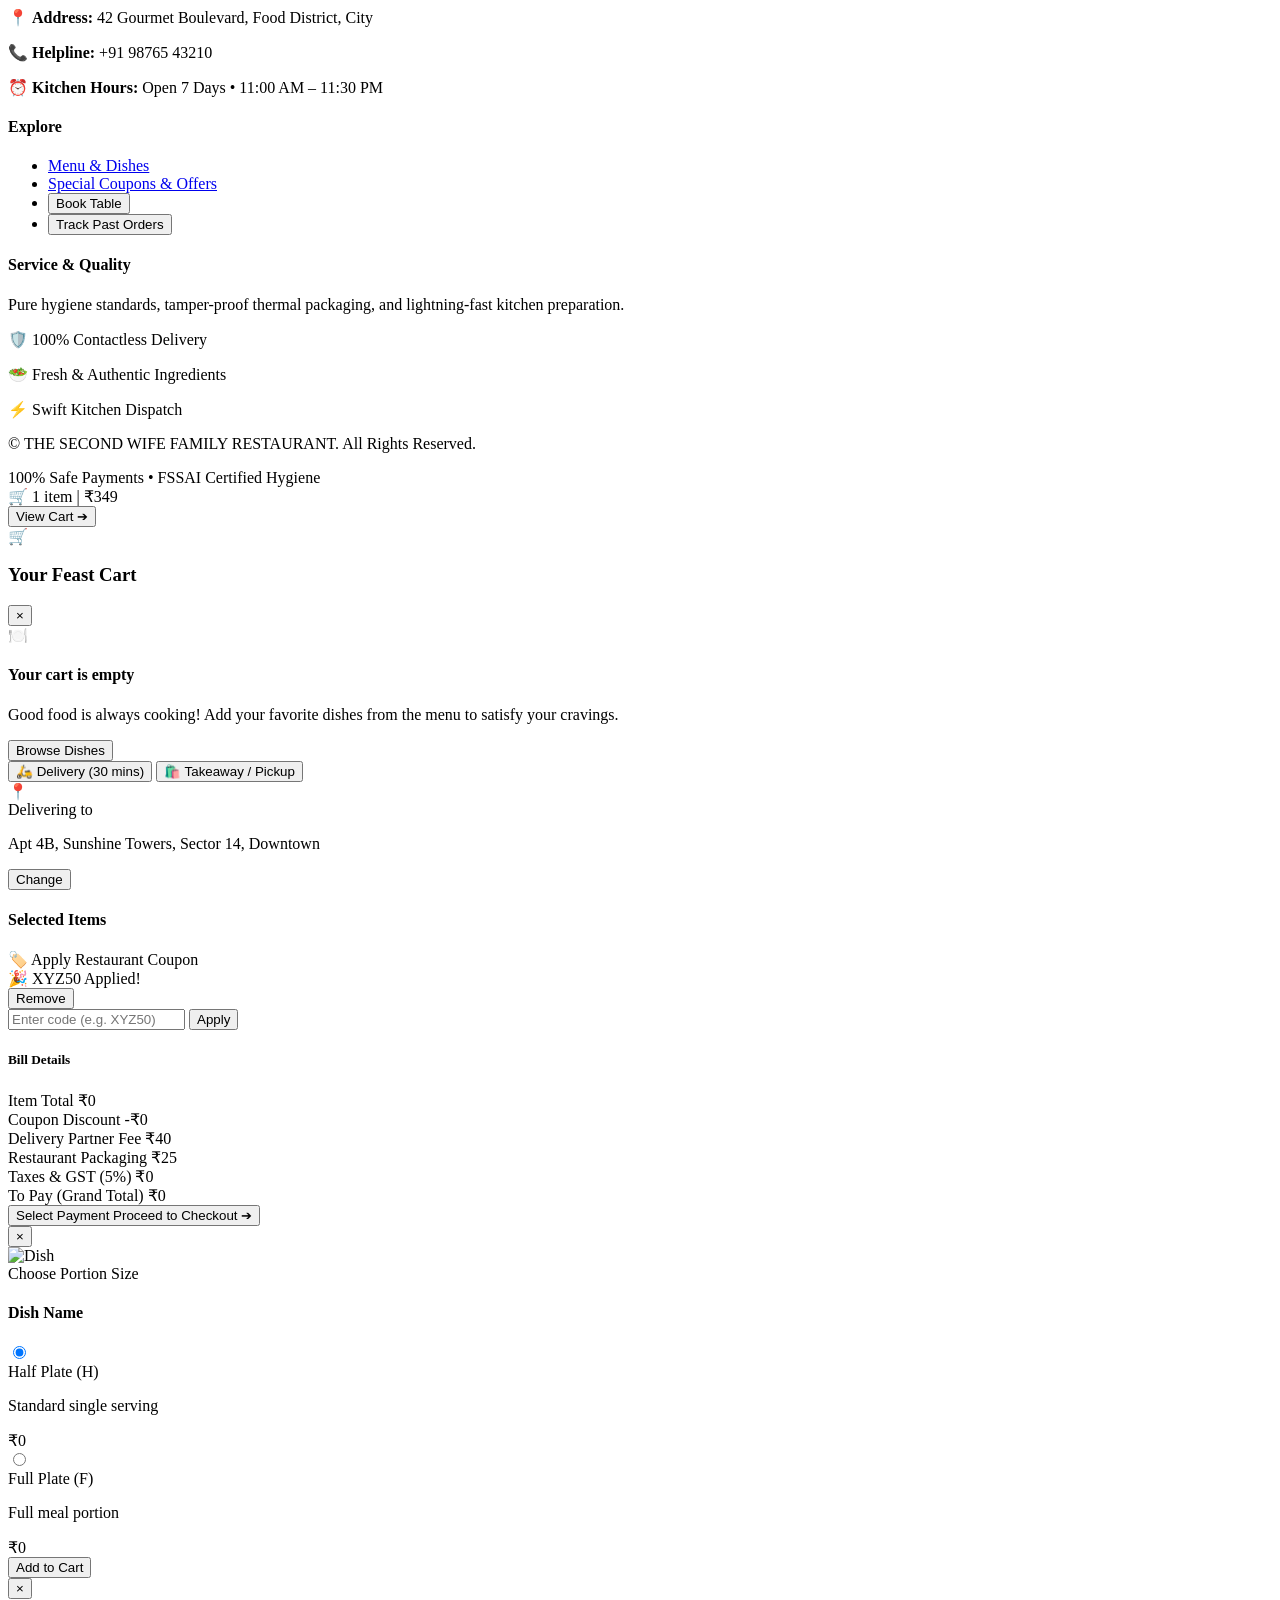
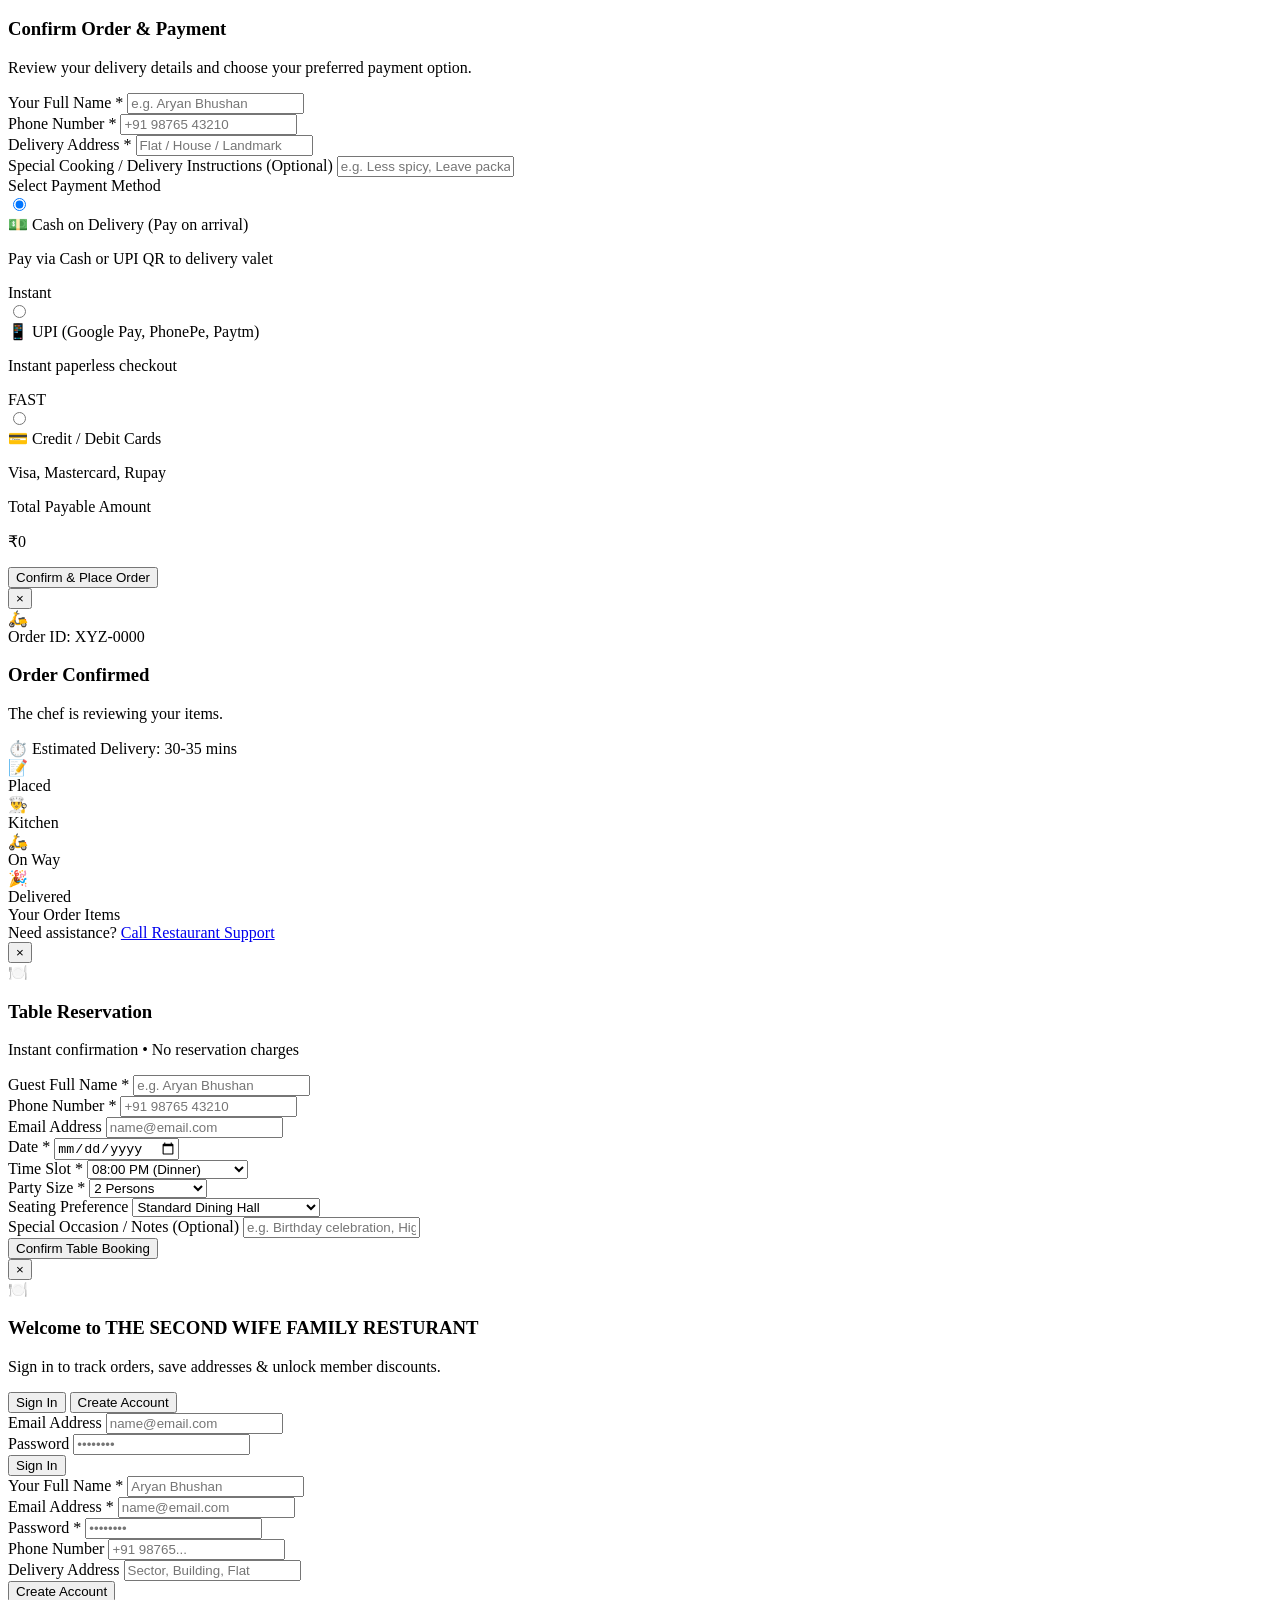
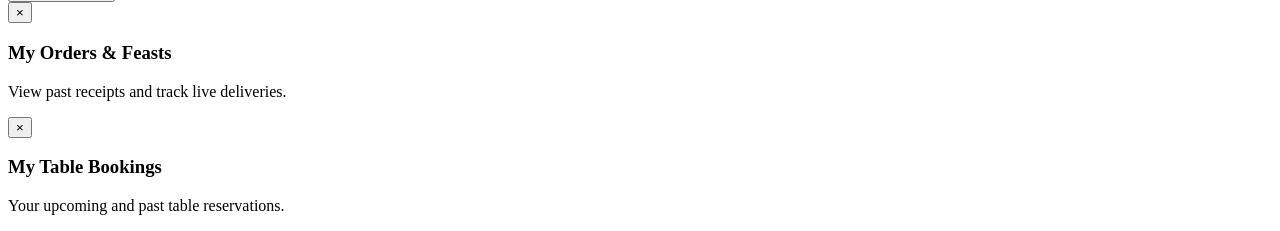
==== commit f1de0fde: "Hide admin portal from customer website and add dedicated staff barrier screen" ====
--- a/public/index.html
+++ b/public/index.html
@@ -403,24 +403,24 @@
           </ul>
         </div>
 
-        <!-- Admin & Staff -->
-        <div>
-          <h4 class="text-white font-bold text-sm mb-3">Staff & Management</h4>
-          <p class="text-gray-400 text-[11px] mb-3">
-            Authorized restaurant management access for price edits, menu photos & live kitchen orders.
+        <!-- Service & Hygiene -->
+        <div>
+          <h4 class="text-white font-bold text-sm mb-3">Service & Quality</h4>
+          <p class="text-gray-400 text-[11px] leading-relaxed mb-3">
+            Pure hygiene standards, tamper-proof thermal packaging, and lightning-fast kitchen preparation.
           </p>
-          <a href="/admin.html"
-            class="inline-flex items-center gap-1.5 bg-gray-800 hover:bg-gray-700 text-amber-300 border border-amber-500/30 px-3.5 py-2 rounded-xl font-bold transition text-xs">
-            <span>👑</span> Admin Management Portal
-          </a>
+          <div class="space-y-1.5 text-[11px] text-gray-300">
+            <p class="flex items-center gap-1.5"><span>🛡️</span> 100% Contactless Delivery</p>
+            <p class="flex items-center gap-1.5"><span>🥗</span> Fresh & Authentic Ingredients</p>
+            <p class="flex items-center gap-1.5"><span>⚡</span> Swift Kitchen Dispatch</p>
+          </div>
         </div>
 
       </div>
 
       <div
         class="pt-8 border-t border-gray-900 flex flex-col sm:flex-row items-center justify-between gap-4 text-[11px] text-gray-500">
-        <p>&copy; <span class="brand-name">THE SECOND WIFE FAMILY RESTURANT</span>. All Rights Reserved. Built with full Zomato/Swiggy
-          features.</p>
+        <p>&copy; <span class="brand-name">THE SECOND WIFE FAMILY RESTAURANT</span>. All Rights Reserved.</p>
         <div class="flex gap-4">
           <span class="text-gray-400">100% Safe Payments</span>
           <span>•</span>
@@ -942,23 +942,6 @@
         </button>
       </div>
 
-      <!-- Quick Demo Login Bar -->
-      <div class="mb-5 p-3 bg-amber-50 border border-amber-200 rounded-2xl">
-        <p class="text-[11px] font-bold text-amber-800 mb-1.5 flex items-center gap-1">
-          <span>⚡</span> Quick 1-Click Demo Login:
-        </p>
-        <div class="flex gap-2">
-          <button type="button" onclick="fillDemoLogin('customer')"
-            class="flex-1 bg-white hover:bg-amber-100 text-gray-800 text-xs font-bold py-1.5 px-2 rounded-lg border border-amber-300 transition">
-            👤 Demo Customer
-          </button>
-          <button type="button" onclick="fillDemoLogin('admin')"
-            class="flex-1 bg-amber-600 hover:bg-amber-700 text-white text-xs font-bold py-1.5 px-2 rounded-lg transition">
-            👑 Demo Admin
-          </button>
-        </div>
-      </div>
-
       <!-- Login Form -->
       <form id="auth-login-form" onsubmit="handleLoginSubmit(event)" class="space-y-3.5">
         <div>
